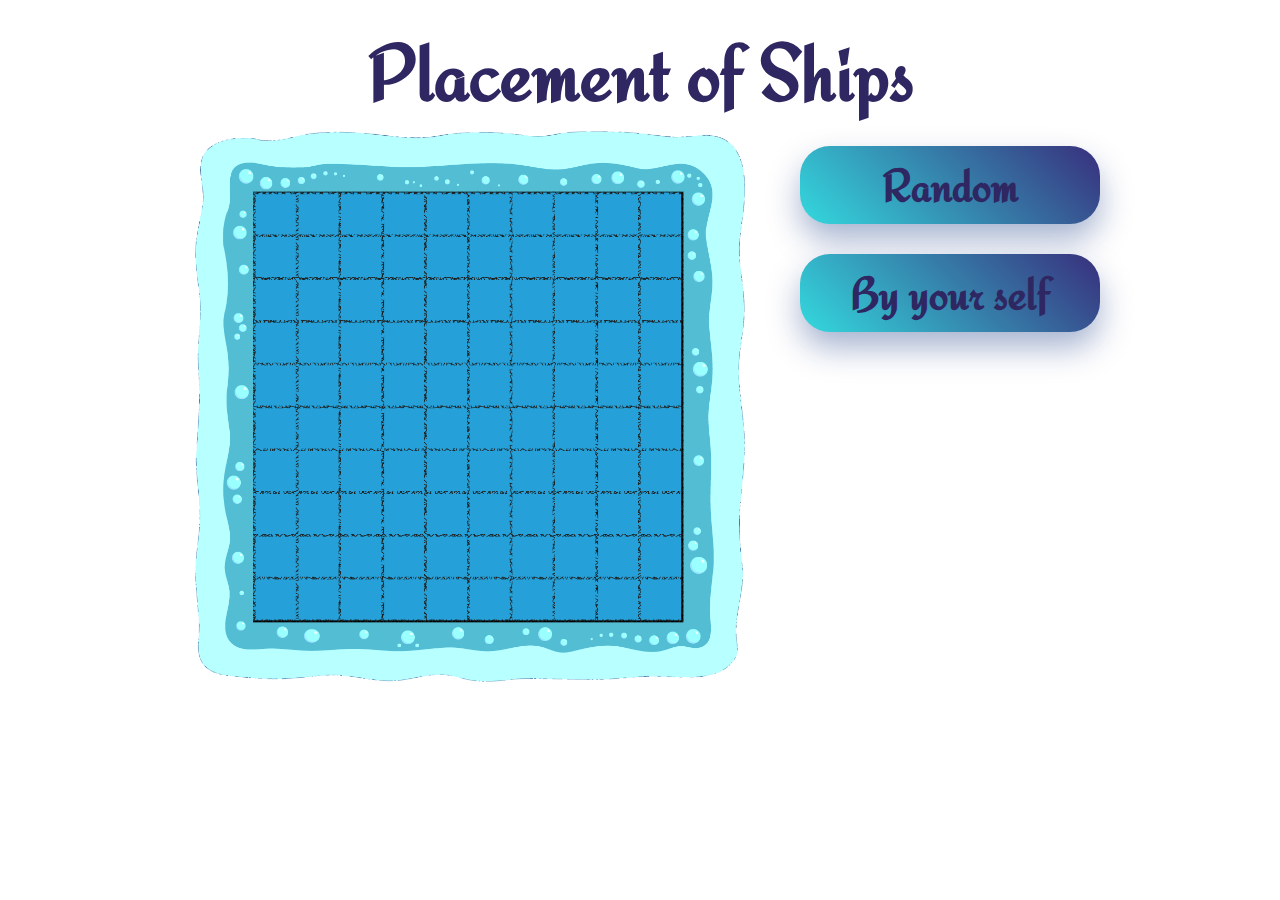
==== battle.html @ e16477ee "update" ====
<!DOCTYPE html>
<html lang="en">

<head>
	<meta charset="UTF-8">
	<meta name="viewport" content="width=device-width, initial-scale=1.0">
	<link rel="stylesheet" href="../styles/battle_style.css">
	<title>Battle</title>
</head>

<body>
	<header>
		<h1 class="header__text__h1">Placement of Ships</h1>
	</header>

	<main>
		<div class="battlefield">
			<img src="../assets/images/field_sea.png" alt="field_sea">
			<ul>
				<li>
					<button type="button" class="pressed-button"><b>Random</b></button>
				</li>
				<li>
					<button id="loadShips" type="button" class="pressed-button"><b>By your self</b></button>
				</li>
				<ul id="ships">
					<li>
						<input class="ship" type="image" src="../assets/images/Ship4.png" alt="fourdeck">
					</li>
					<li>
						<input class="ship" type="image" src="../assets/images/Ship3.png" alt="tripledeck">
						<input class="ship" type="image" src="../assets/images/Ship3.png" alt="tripledeck">
					</li>
					<li>
						<input class="ship" type="image" src="../assets/images/Ship2.png" alt="doubledeck">
						<input class="ship" type="image" src="../assets/images/Ship2.png" alt="doubledeck">
						<input class="ship" type="image" src="../assets/images/Ship2.png" alt="doubledeck">
					</li>
					<li>
						<input class="ship" type="image" src="../assets/images/Ship1.png" alt="submarine">
						<input class="ship" type="image" src="../assets/images/Ship1.png" alt="submarine">
						<input class="ship" type="image" src="../assets/images/Ship1.png" alt="submarine">
						<input class="ship" type="image" src="../assets/images/Ship1.png" alt="submarine">
					</li>
				</ul>

			</ul>
		</div>




	</main>

	<script src="../scripts/show_ships.js"></script>
</body>

</html>
---- styles/battle_style.css ----
@font-face {
	font-family: Redressed;
	src: url("../assets/fonts/Redressed-Regular.ttf");
}

html {
	font-family: Redressed;
	background: url("../assets/images/background2.png");
	background-size: 100%;
}

* {
	margin: 0 0 0 0;
}

.header__text__h1 {
	font-size: 80px;
	margin-top: 2%;
	text-align: center;
	color: #2e2761;
}

.battlefield img {
	width: 550px;
	height: auto;
}
.battlefield {
	margin-top: 1%;
	display: flex;
	justify-content: center;
}
.battlefield ul {
	list-style-type: none;
}

.pressed-button {
	width: 300px;
	padding: 12px 40px;
	margin: 5%;
	border-radius: 30px;
	outline: none;
	border: 0;
	background-image: linear-gradient(45deg, #6ab1d7 0%, #33d9de 50%, #382f7c 100%);
	background-position: 100% 0;
	background-size: 200% 200%;
	font-family: Redressed;
	font-size: 46px;
	text-align: center;
	color: #2e2761;
	box-shadow: 0 16px 32px 0 rgba(0, 40, 120, 0.35);
	transition: 0.5s;
}

.pressed-button:hover {
	box-shadow: 0 0 0 0 rgba(0, 40, 120, 0);
	background-position: 0 0;
}

.button {
	width: 300px;
	padding: 12px 40px;
	margin: 5%;
	border-radius: 30px;
	outline: none;
	border-width: 4px;
	background-color: #c59e71;
	border-color: #4f2a2a;
	font-family: Redressed;
	font-size: 46px;
	text-align: center;
	color: #000080;
}
/* ///////////////////////////////////// */
#ships {
	display: none;
}
.ship {
	height: 32px;
	width: auto;
	margin-top: 3%;
}
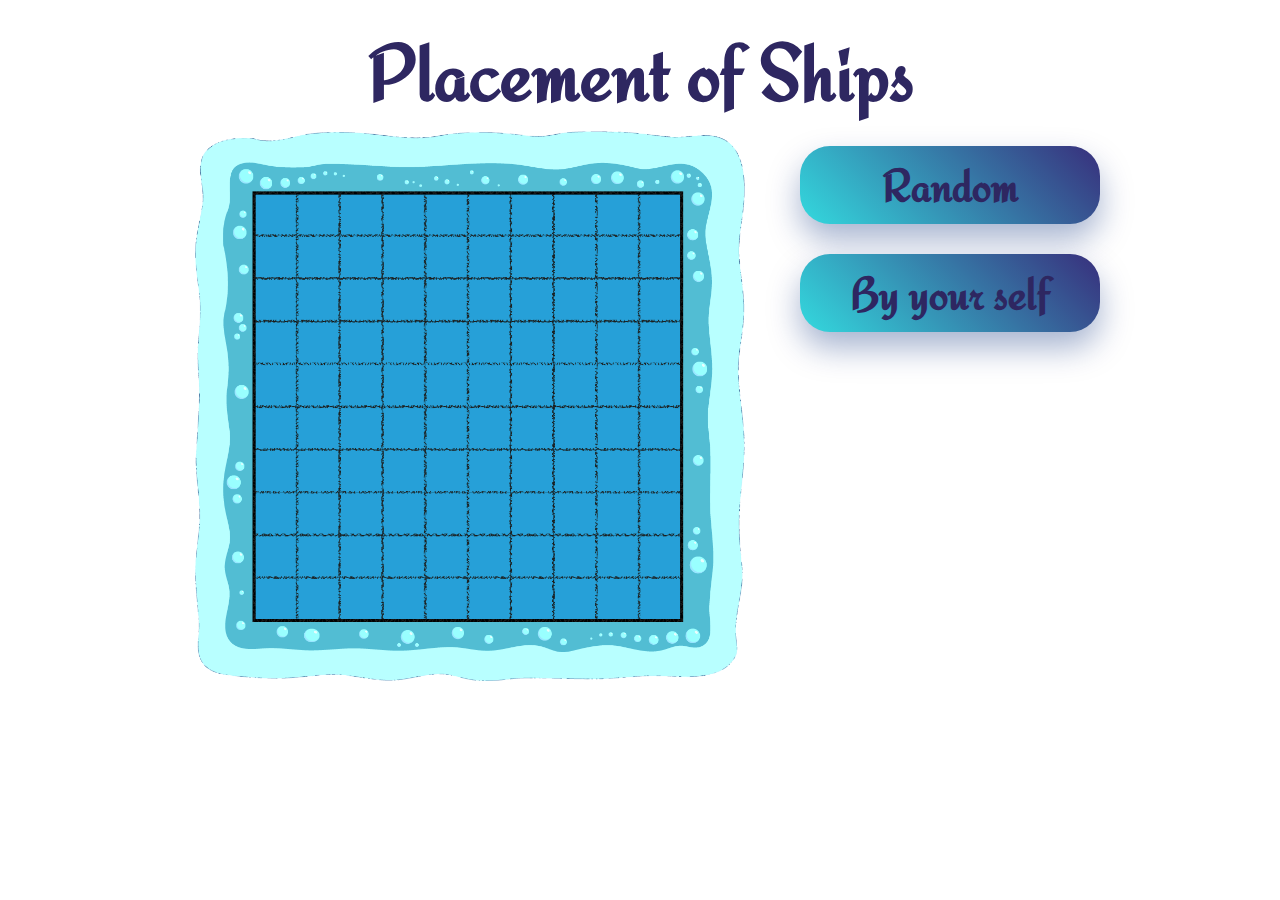
==== commit a002ea5a: "img + move mechanics" ====
--- a/battle.html
+++ b/battle.html
@@ -8,12 +8,15 @@
 	<title>Battle</title>
 </head>
 
-<body>
+<body id="id">
 	<header>
 		<h1 class="header__text__h1">Placement of Ships</h1>
 	</header>
 
 	<main>
+		<script>
+			//document.getElementById("debug").innerHTML = "New text!";
+		</script>
 		<div class="battlefield">
 			<img src="../assets/images/field_sea.png" alt="field_sea">
 			<ul>
@@ -25,22 +28,22 @@
 				</li>
 				<ul id="ships">
 					<li>
-						<input class="ship" type="image" src="../assets/images/Ship4.png" alt="fourdeck">
+						<input class="ship" id="ship4" type="image" src="../assets/images/Ship4.png" alt="fourdeck" >
 					</li>
 					<li>
-						<input class="ship" type="image" src="../assets/images/Ship3.png" alt="tripledeck">
-						<input class="ship" type="image" src="../assets/images/Ship3.png" alt="tripledeck">
+						<input class="ship" id="ship3_1" type="image" src="../assets/images/Ship3.png" alt="tripledeck">
+						<input class="ship" id="ship3_2" type="image" src="../assets/images/Ship3.png" alt="tripledeck">
 					</li>
 					<li>
-						<input class="ship" type="image" src="../assets/images/Ship2.png" alt="doubledeck">
-						<input class="ship" type="image" src="../assets/images/Ship2.png" alt="doubledeck">
-						<input class="ship" type="image" src="../assets/images/Ship2.png" alt="doubledeck">
+						<input class="ship" id="ship2_1" type="image" src="../assets/images/Ship2.png" alt="doubledeck">
+						<input class="ship" id="ship2_2" type="image" src="../assets/images/Ship2.png" alt="doubledeck">
+						<input class="ship" id="ship2_3" type="image" src="../assets/images/Ship2.png" alt="doubledeck">
 					</li>
 					<li>
-						<input class="ship" type="image" src="../assets/images/Ship1.png" alt="submarine">
-						<input class="ship" type="image" src="../assets/images/Ship1.png" alt="submarine">
-						<input class="ship" type="image" src="../assets/images/Ship1.png" alt="submarine">
-						<input class="ship" type="image" src="../assets/images/Ship1.png" alt="submarine">
+						<input class="ship" id="ship1_1" type="image" src="../assets/images/Ship1.png" alt="submarine">
+						<input class="ship" id="ship1_2" type="image" src="../assets/images/Ship1.png" alt="submarine">
+						<input class="ship" id="ship1_3" type="image" src="../assets/images/Ship1.png" alt="submarine">
+						<input class="ship" id="ship1_4" type="image" src="../assets/images/Ship1.png" alt="submarine">
 					</li>
 				</ul>
 
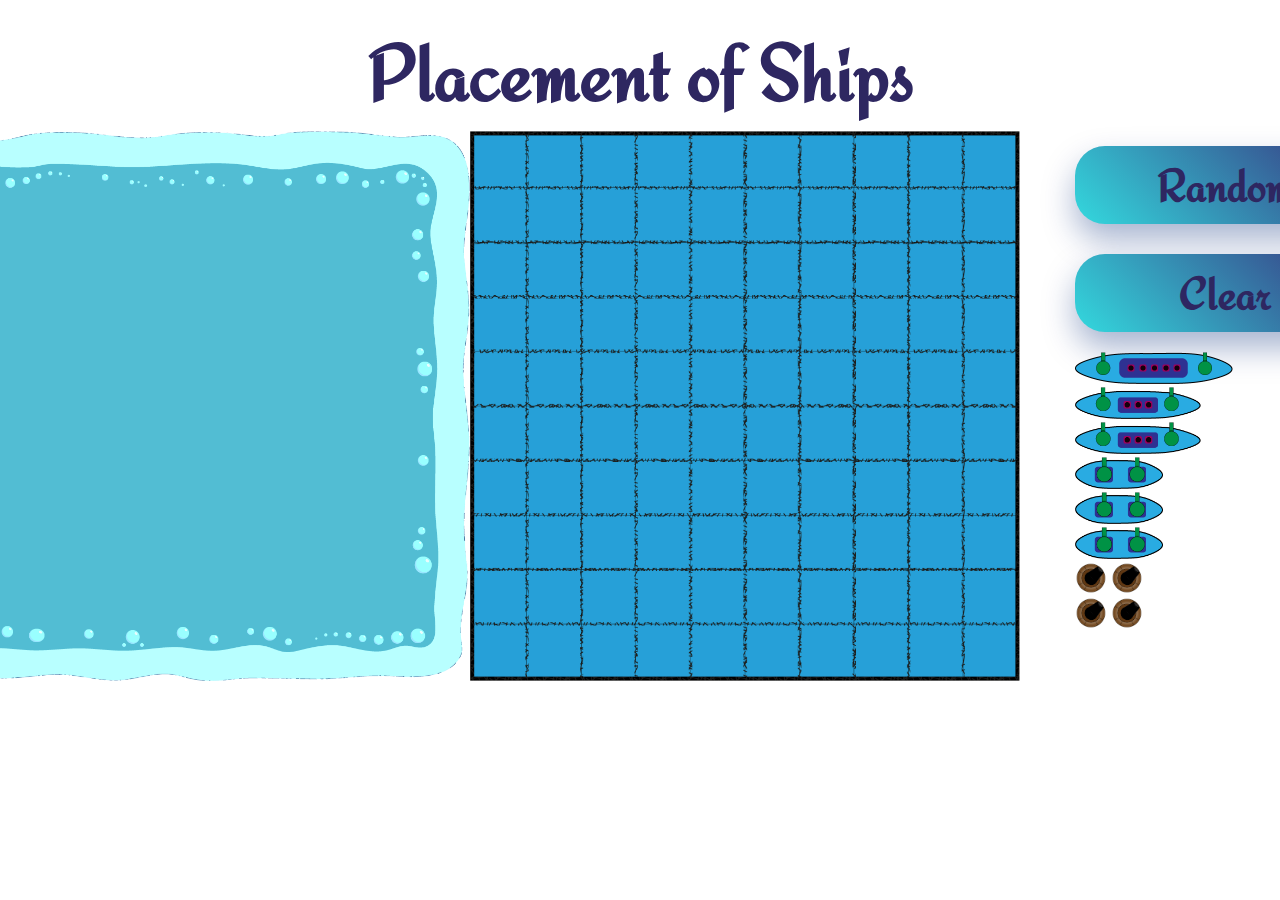
==== commit 84cc5d39: "modified" ====
--- a/battle.html
+++ b/battle.html
@@ -8,7 +8,8 @@
 	<title>Battle</title>
 </head>
 
-<body id="id">
+<body onload="toPosition()">
+	
 	<header>
 		<h1 class="header__text__h1">Placement of Ships</h1>
 	</header>
@@ -18,36 +19,33 @@
 			//document.getElementById("debug").innerHTML = "New text!";
 		</script>
 		<div class="battlefield">
-			<img src="../assets/images/field_sea.png" alt="field_sea">
+			<img id="sea_backgroung"src="../assets/images/field_sea_background.png" alt="field_sea">
+			<img id="field" src="../assets/images/field_sea.png" alt="field_sea">
+		<div class="plc_bot">
 			<ul>
 				<li>
 					<button type="button" class="pressed-button"><b>Random</b></button>
 				</li>
 				<li>
-					<button id="loadShips" type="button" class="pressed-button"><b>By your self</b></button>
+					<button id="loadShips" type="button" class="pressed-button" onclick="toPosition()"><b>Clear</b></button>
 				</li>
-				<ul id="ships">
-					<li>
-						<input class="ship" id="ship4" type="image" src="../assets/images/Ship4.png" alt="fourdeck" >
-					</li>
-					<li>
-						<input class="ship" id="ship3_1" type="image" src="../assets/images/Ship3.png" alt="tripledeck">
-						<input class="ship" id="ship3_2" type="image" src="../assets/images/Ship3.png" alt="tripledeck">
-					</li>
-					<li>
-						<input class="ship" id="ship2_1" type="image" src="../assets/images/Ship2.png" alt="doubledeck">
-						<input class="ship" id="ship2_2" type="image" src="../assets/images/Ship2.png" alt="doubledeck">
-						<input class="ship" id="ship2_3" type="image" src="../assets/images/Ship2.png" alt="doubledeck">
-					</li>
-					<li>
-						<input class="ship" id="ship1_1" type="image" src="../assets/images/Ship1.png" alt="submarine">
-						<input class="ship" id="ship1_2" type="image" src="../assets/images/Ship1.png" alt="submarine">
-						<input class="ship" id="ship1_3" type="image" src="../assets/images/Ship1.png" alt="submarine">
-						<input class="ship" id="ship1_4" type="image" src="../assets/images/Ship1.png" alt="submarine">
-					</li>
-				</ul>
 
 			</ul>
+			<div id="to_move" class="container">
+					<img class="ship" id="ship4" src="../assets/images/Ship4.png" alt="fourdeck" >
+					<img class="ship" id="ship3_1" src="../assets/images/Ship3.png" alt="tripledeck">
+					<img class="ship" id="ship3_2" src="../assets/images/Ship3.png" alt="tripledeck">
+					<img class="ship" id="ship2_1" src="../assets/images/Ship2.png" alt="doubledeck">
+					<img class="ship" id="ship2_2" src="../assets/images/Ship2.png" alt="doubledeck">
+					<img class="ship" id="ship2_3" src="../assets/images/Ship2.png" alt="doubledeck">
+					<img class="ship" id="ship1_1" src="../assets/images/Ship1.png" alt="submarine">
+					<img class="ship" id="ship1_2" src="../assets/images/Ship1.png" alt="submarine">
+					<img class="ship" id="ship1_3" src="../assets/images/Ship1.png" alt="submarine">
+					<img class="ship" id="ship1_4" src="../assets/images/Ship1.png" alt="submarine">
+					
+				
+			</div>
+		</div>
 		</div>
 
 
--- a/styles/battle_style.css
+++ b/styles/battle_style.css
@@ -28,6 +28,11 @@
 	margin-top: 1%;
 	display: flex;
 	justify-content: center;
+}
+.plc_bot {
+	display: list-item;
+	justify-content:left;
+	list-style-type: none;
 }
 .battlefield ul {
 	list-style-type: none;
@@ -71,11 +76,30 @@
 	color: #000080;
 }
 /* ///////////////////////////////////// */
-#ships {
-	display: none;
+/*#to_move {
+	//display: none;
+}*/
+
+.ship {
+	position: absolute;
 }
-.ship {
+
+#container {
 	height: 32px;
 	width: auto;
-	margin-top: 3%;
 }
+#container img {
+	width: 100%;
+	height: 100%;
+	object-fit: contain;
+}
+
+.container {
+	height: 32px;
+	width: auto;
+}
+.container img {
+	height: 32px;
+	width: auto;
+}
+
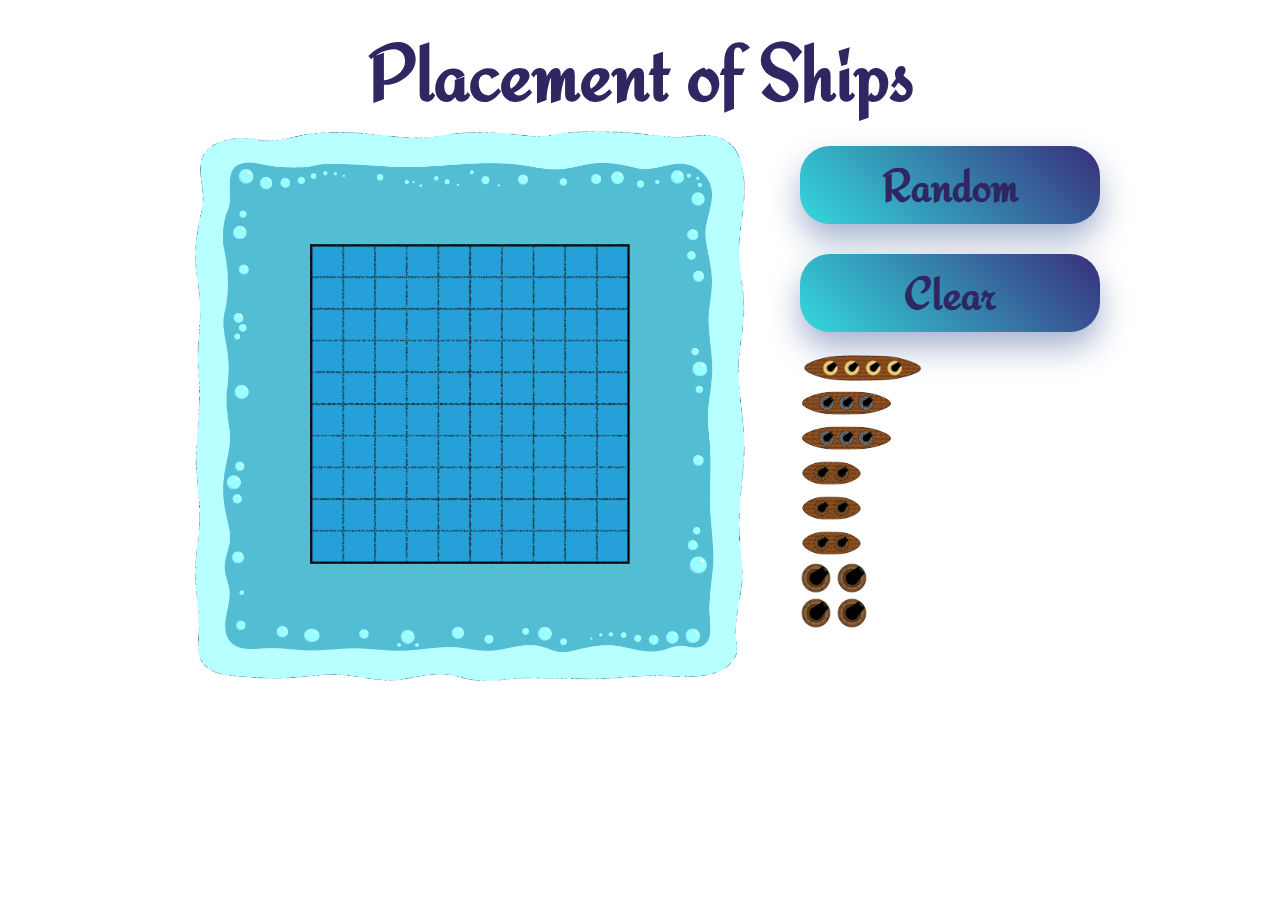
==== commit 38b73732: "ships + js" ====
--- a/battle.html
+++ b/battle.html
@@ -19,7 +19,7 @@
 			//document.getElementById("debug").innerHTML = "New text!";
 		</script>
 		<div class="battlefield">
-			<img id="sea_backgroung"src="../assets/images/field_sea_background.png" alt="field_sea">
+			<img id="sea_background"src="../assets/images/field_sea_background.png" alt="field_sea">
 			<img id="field" src="../assets/images/field_sea.png" alt="field_sea">
 		<div class="plc_bot">
 			<ul>
--- a/styles/battle_style.css
+++ b/styles/battle_style.css
@@ -103,3 +103,9 @@
 	width: auto;
 }
 
+#field {
+	position: absolute;
+	height: 320px;
+	width: auto;
+}
+
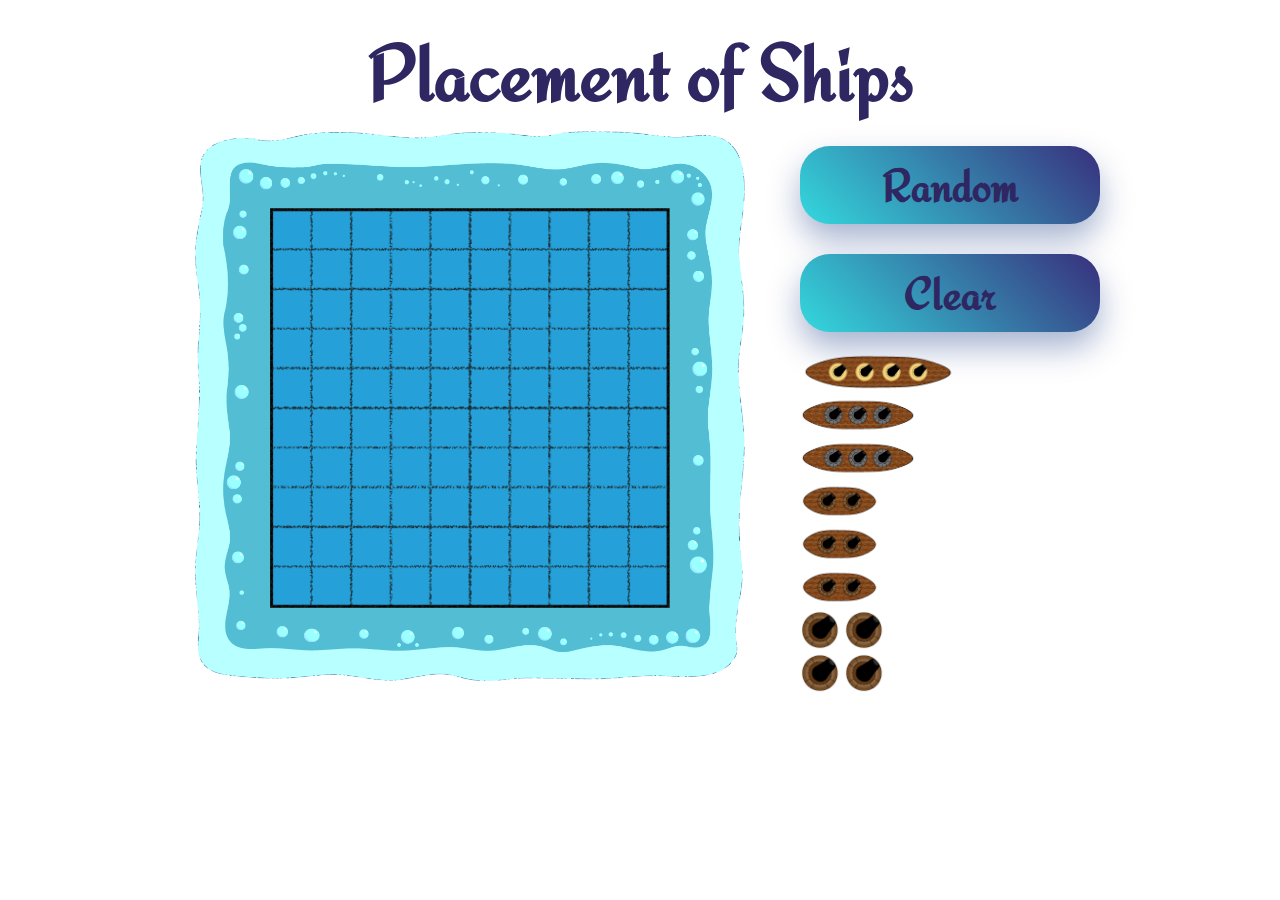
==== commit f32f0fd6: "js" ====
--- a/battle.html
+++ b/battle.html
@@ -19,8 +19,10 @@
 			//document.getElementById("debug").innerHTML = "New text!";
 		</script>
 		<div class="battlefield">
-			<img id="sea_background"src="../assets/images/field_sea_background.png" alt="field_sea">
-			<img id="field" src="../assets/images/field_sea.png" alt="field_sea">
+			<div id="battlefield1">
+				<img id="sea_background"src="../assets/images/field_sea_background.png" alt="field_sea">
+				<img id="field" src="../assets/images/field_sea.png" alt="field_sea">
+			</div>
 		<div class="plc_bot">
 			<ul>
 				<li>
@@ -32,28 +34,25 @@
 
 			</ul>
 			<div id="to_move" class="container">
-					<img class="ship" id="ship4" src="../assets/images/Ship4.png" alt="fourdeck" >
-					<img class="ship" id="ship3_1" src="../assets/images/Ship3.png" alt="tripledeck">
-					<img class="ship" id="ship3_2" src="../assets/images/Ship3.png" alt="tripledeck">
-					<img class="ship" id="ship2_1" src="../assets/images/Ship2.png" alt="doubledeck">
-					<img class="ship" id="ship2_2" src="../assets/images/Ship2.png" alt="doubledeck">
-					<img class="ship" id="ship2_3" src="../assets/images/Ship2.png" alt="doubledeck">
-					<img class="ship" id="ship1_1" src="../assets/images/Ship1.png" alt="submarine">
-					<img class="ship" id="ship1_2" src="../assets/images/Ship1.png" alt="submarine">
-					<img class="ship" id="ship1_3" src="../assets/images/Ship1.png" alt="submarine">
-					<img class="ship" id="ship1_4" src="../assets/images/Ship1.png" alt="submarine">
+					<img class="ship4" id="ship4" src="../assets/images/Ship4.png" alt="fourdeck" >
+					<img class="ship3" id="ship3_1" src="../assets/images/Ship3.png" alt="tripledeck">
+					<img class="ship3" id="ship3_2" src="../assets/images/Ship3.png" alt="tripledeck">
+					<img class="ship2" id="ship2_1" src="../assets/images/Ship2.png" alt="doubledeck">
+					<img class="ship2" id="ship2_2" src="../assets/images/Ship2.png" alt="doubledeck">
+					<img class="ship2" id="ship2_3" src="../assets/images/Ship2.png" alt="doubledeck">
+					<img class="ship1" id="ship1_1" src="../assets/images/Ship1.png" alt="submarine">
+					<img class="ship1" id="ship1_2" src="../assets/images/Ship1.png" alt="submarine">
+					<img class="ship1" id="ship1_3" src="../assets/images/Ship1.png" alt="submarine">
+					<img class="ship1" id="ship1_4" src="../assets/images/Ship1.png" alt="submarine">
 					
 				
 			</div>
 		</div>
 		</div>
 
-
-
-
 	</main>
 
+</body>
 	<script src="../scripts/show_ships.js"></script>
-</body>
 
 </html>--- a/styles/battle_style.css
+++ b/styles/battle_style.css
@@ -99,13 +99,20 @@
 	width: auto;
 }
 .container img {
-	height: 32px;
+	position: absolute;
+	height: 40px;
 	width: auto;
 }
 
 #field {
 	position: absolute;
-	height: 320px;
+	height: 400px;
 	width: auto;
 }
 
+.cell {
+	position: absolute; 
+	height: 40px;
+	width: 40px;
+}
+
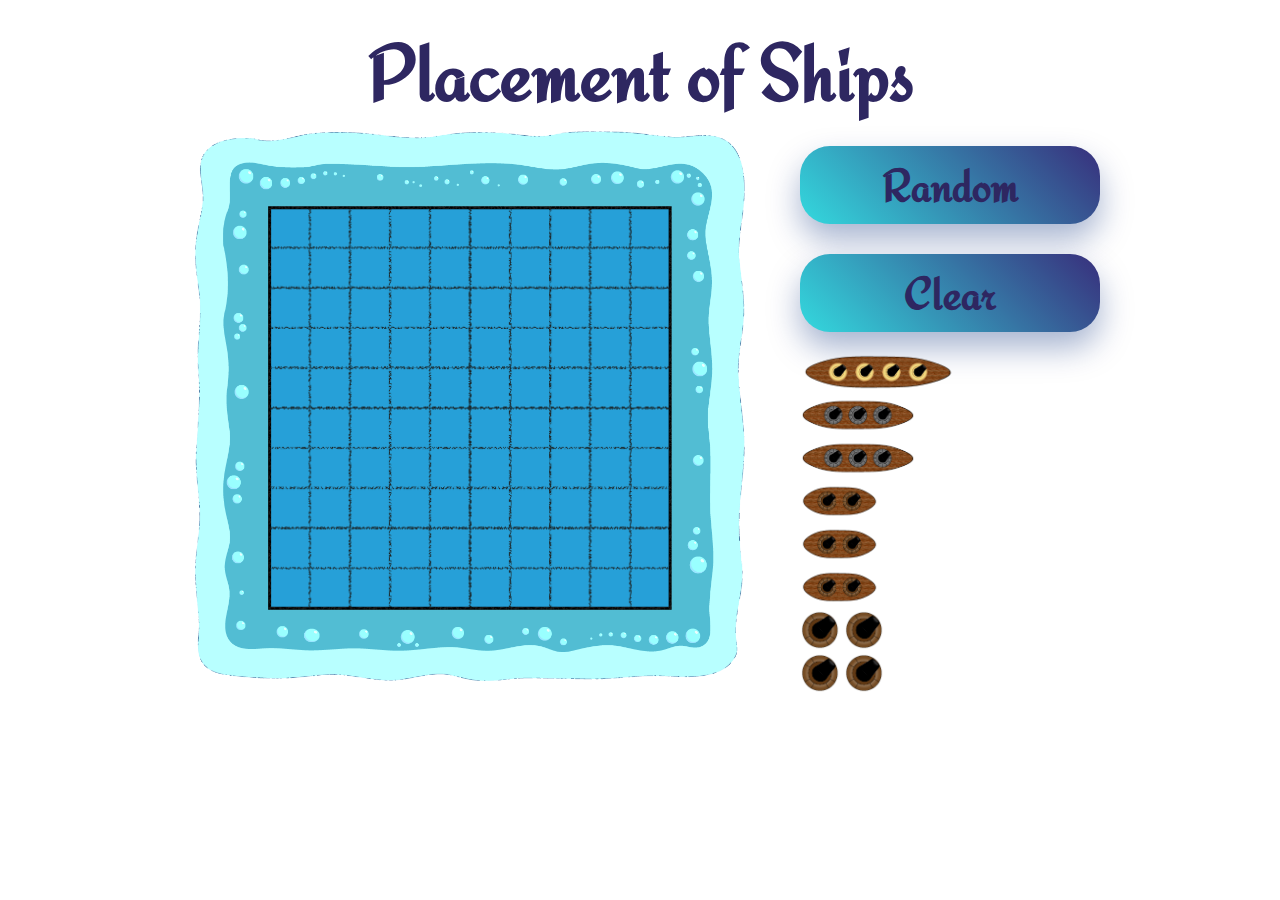
==== commit f04f4fb0: "Some litle changes" ====
--- a/battle.html
+++ b/battle.html
@@ -34,16 +34,16 @@
 
 			</ul>
 			<div id="to_move" class="container">
-					<img class="ship4" id="ship4" src="../assets/images/Ship4.png" alt="fourdeck" >
-					<img class="ship3" id="ship3_1" src="../assets/images/Ship3.png" alt="tripledeck">
-					<img class="ship3" id="ship3_2" src="../assets/images/Ship3.png" alt="tripledeck">
-					<img class="ship2" id="ship2_1" src="../assets/images/Ship2.png" alt="doubledeck">
-					<img class="ship2" id="ship2_2" src="../assets/images/Ship2.png" alt="doubledeck">
-					<img class="ship2" id="ship2_3" src="../assets/images/Ship2.png" alt="doubledeck">
-					<img class="ship1" id="ship1_1" src="../assets/images/Ship1.png" alt="submarine">
-					<img class="ship1" id="ship1_2" src="../assets/images/Ship1.png" alt="submarine">
-					<img class="ship1" id="ship1_3" src="../assets/images/Ship1.png" alt="submarine">
-					<img class="ship1" id="ship1_4" src="../assets/images/Ship1.png" alt="submarine">
+					<img class="ship4" id="ship4" src="../assets/images/Ship4.png" ondblclick="rotateShip(this)" alt="fourdeck" >
+					<img class="ship3" id="ship3_1" src="../assets/images/Ship3.png" ondblclick="rotateShip(this)" alt="tripledeck">
+					<img class="ship3" id="ship3_2" src="../assets/images/Ship3.png" ondblclick="rotateShip(this)" alt="tripledeck">
+					<img class="ship2" id="ship2_1" src="../assets/images/Ship2.png" ondblclick="rotateShip(this)" alt="doubledeck">
+					<img class="ship2" id="ship2_2" src="../assets/images/Ship2.png" ondblclick="rotateShip(this)" alt="doubledeck">
+					<img class="ship2" id="ship2_3" src="../assets/images/Ship2.png" ondblclick="rotateShip(this)" alt="doubledeck">
+					<img class="ship1" id="ship1_1" src="../assets/images/Ship1.png" ondblclick="rotateShip(this)" alt="submarine">
+					<img class="ship1" id="ship1_2" src="../assets/images/Ship1.png" ondblclick="rotateShip(this)" alt="submarine">
+					<img class="ship1" id="ship1_3" src="../assets/images/Ship1.png" ondblclick="rotateShip(this)" alt="submarine">
+					<img class="ship1" id="ship1_4" src="../assets/images/Ship1.png" ondblclick="rotateShip(this)" alt="submarine">
 					
 				
 			</div>
--- a/styles/battle_style.css
+++ b/styles/battle_style.css
@@ -106,8 +106,8 @@
 
 #field {
 	position: absolute;
-	height: 400px;
-	width: auto;
+	height: 404px;
+	width: 404px;
 }
 
 .cell {
